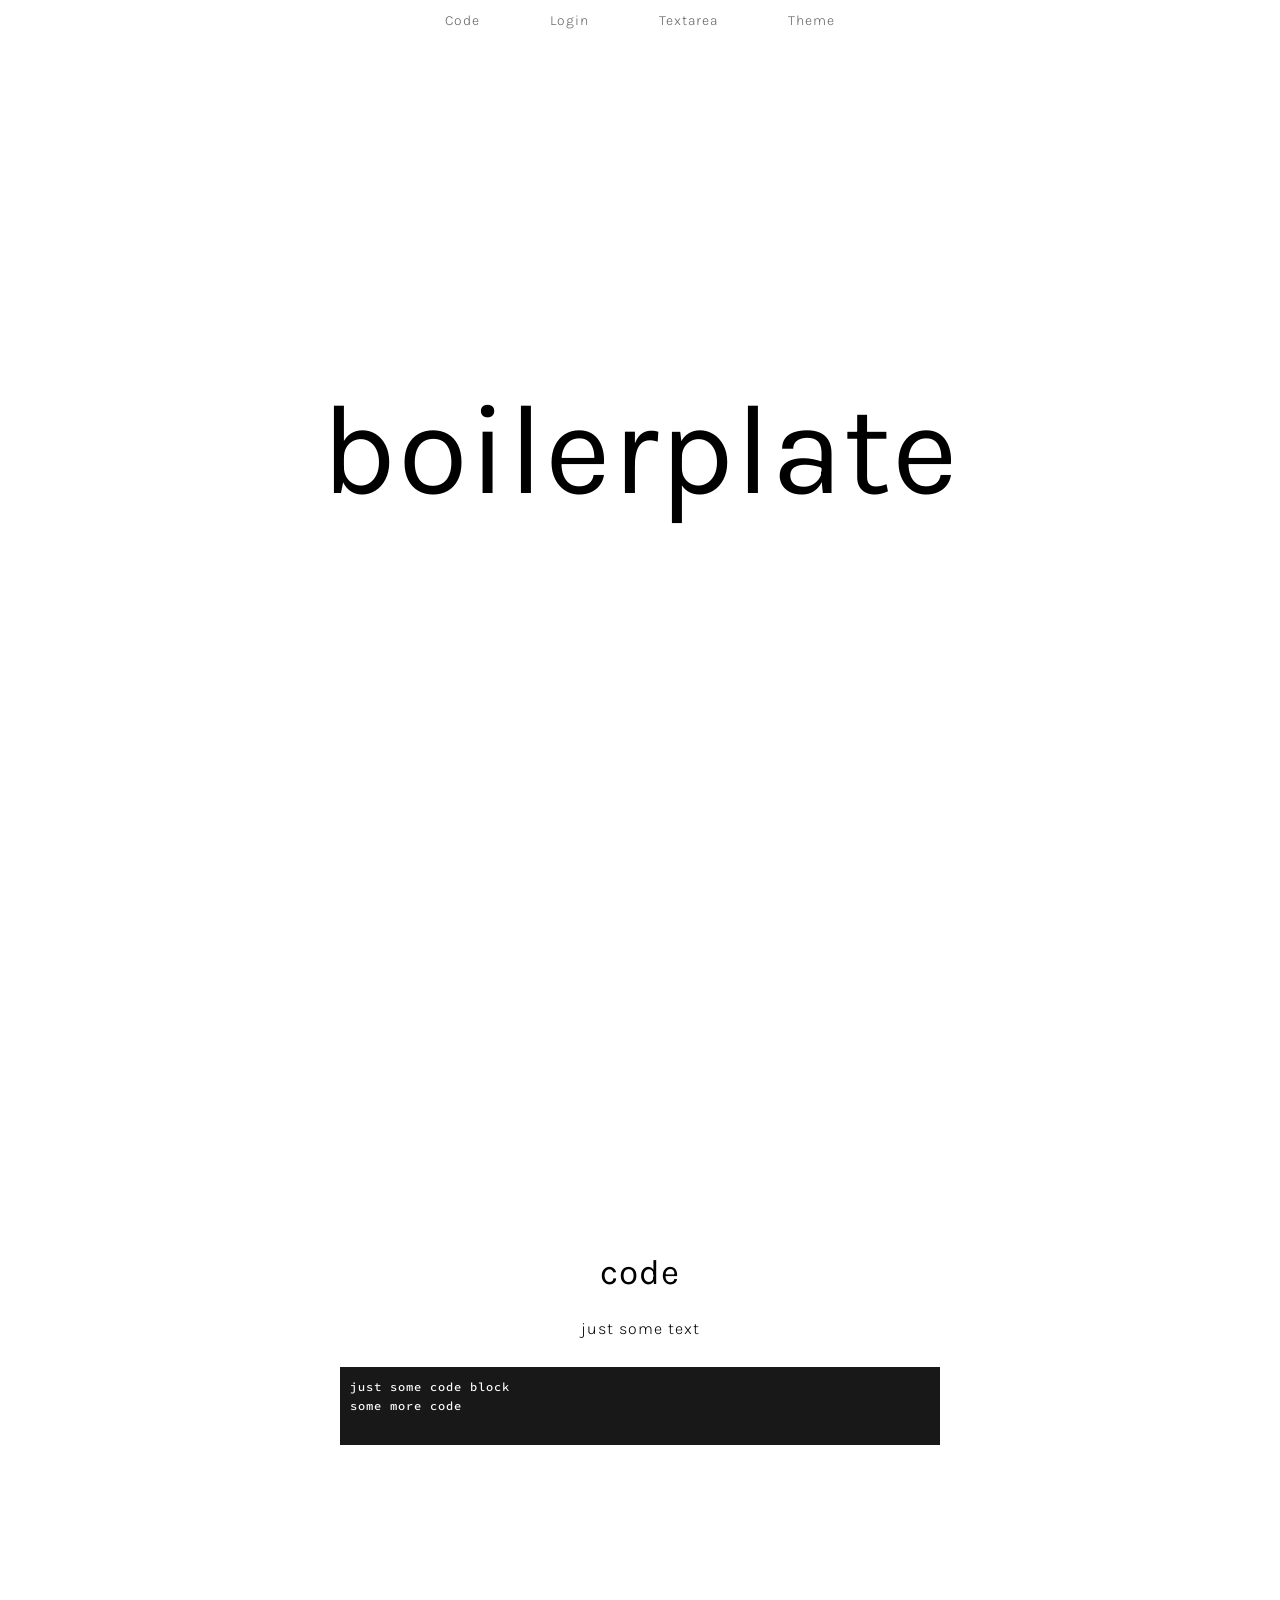
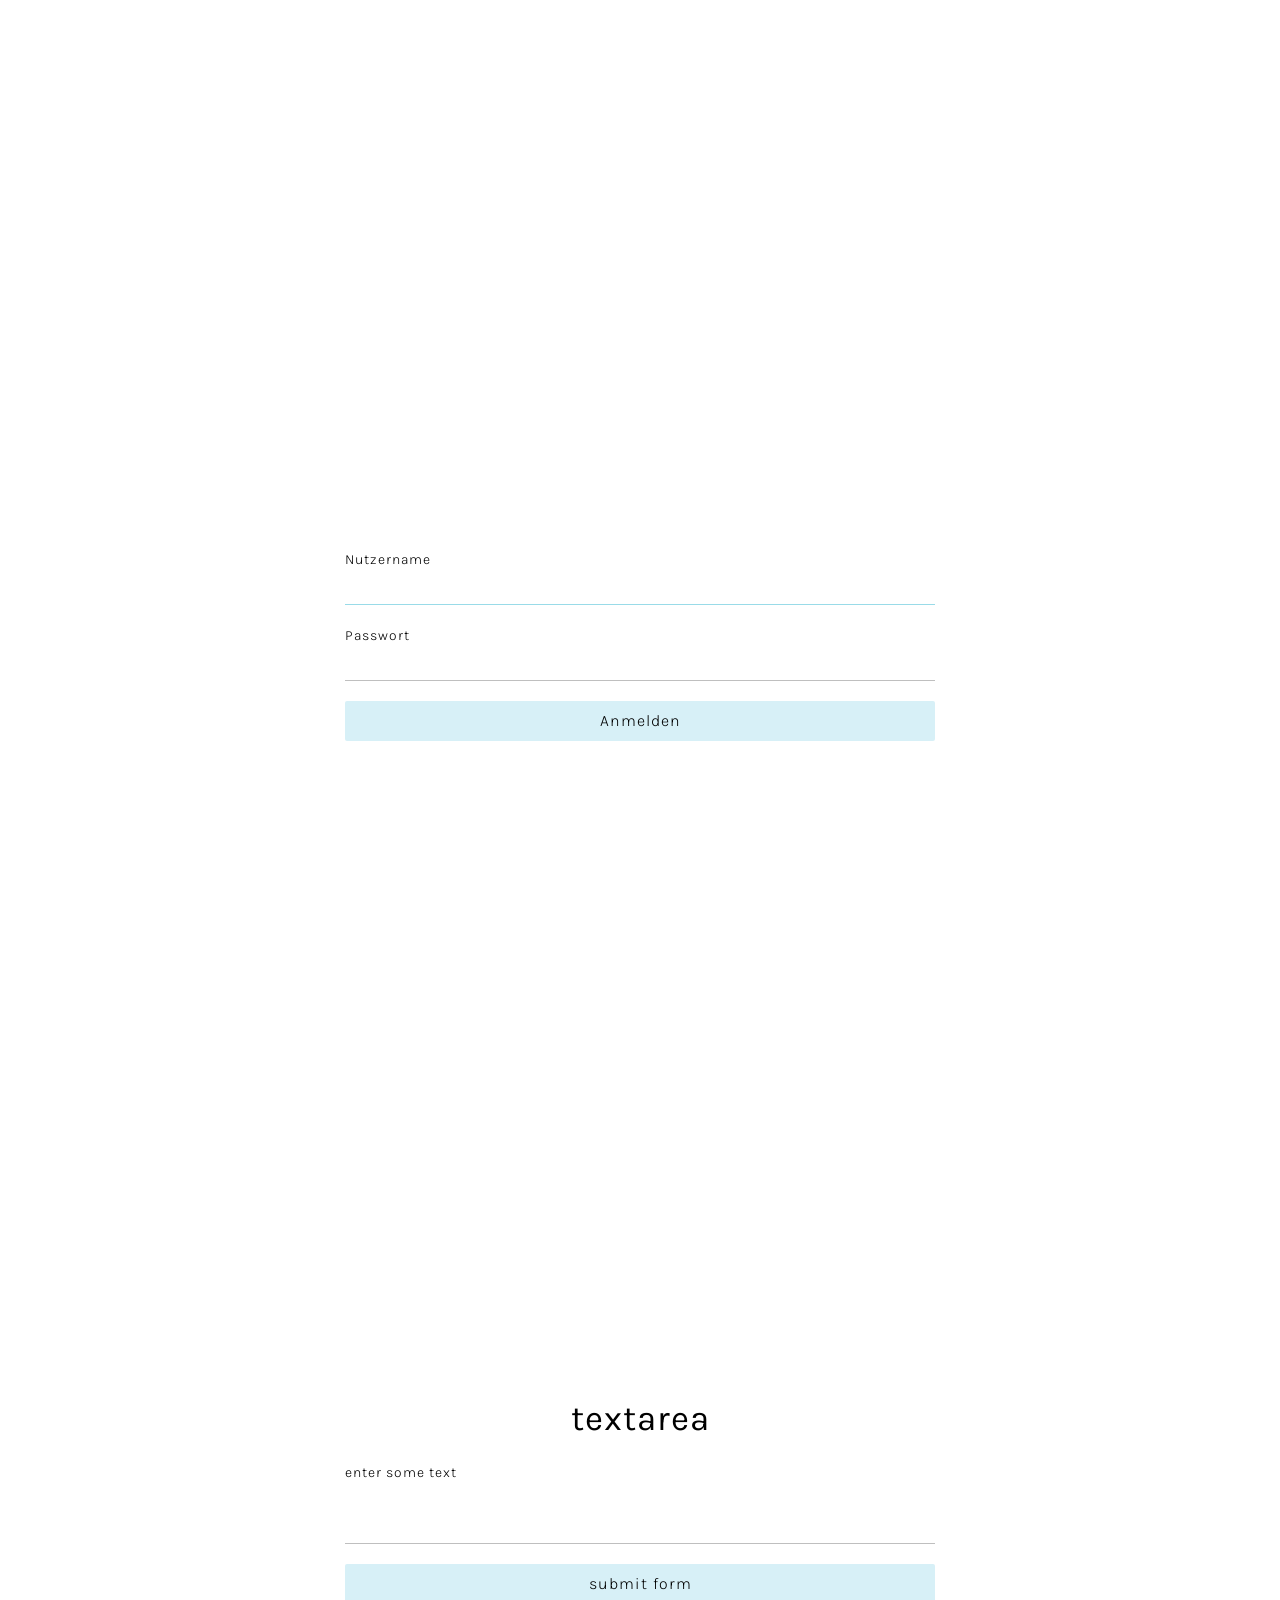
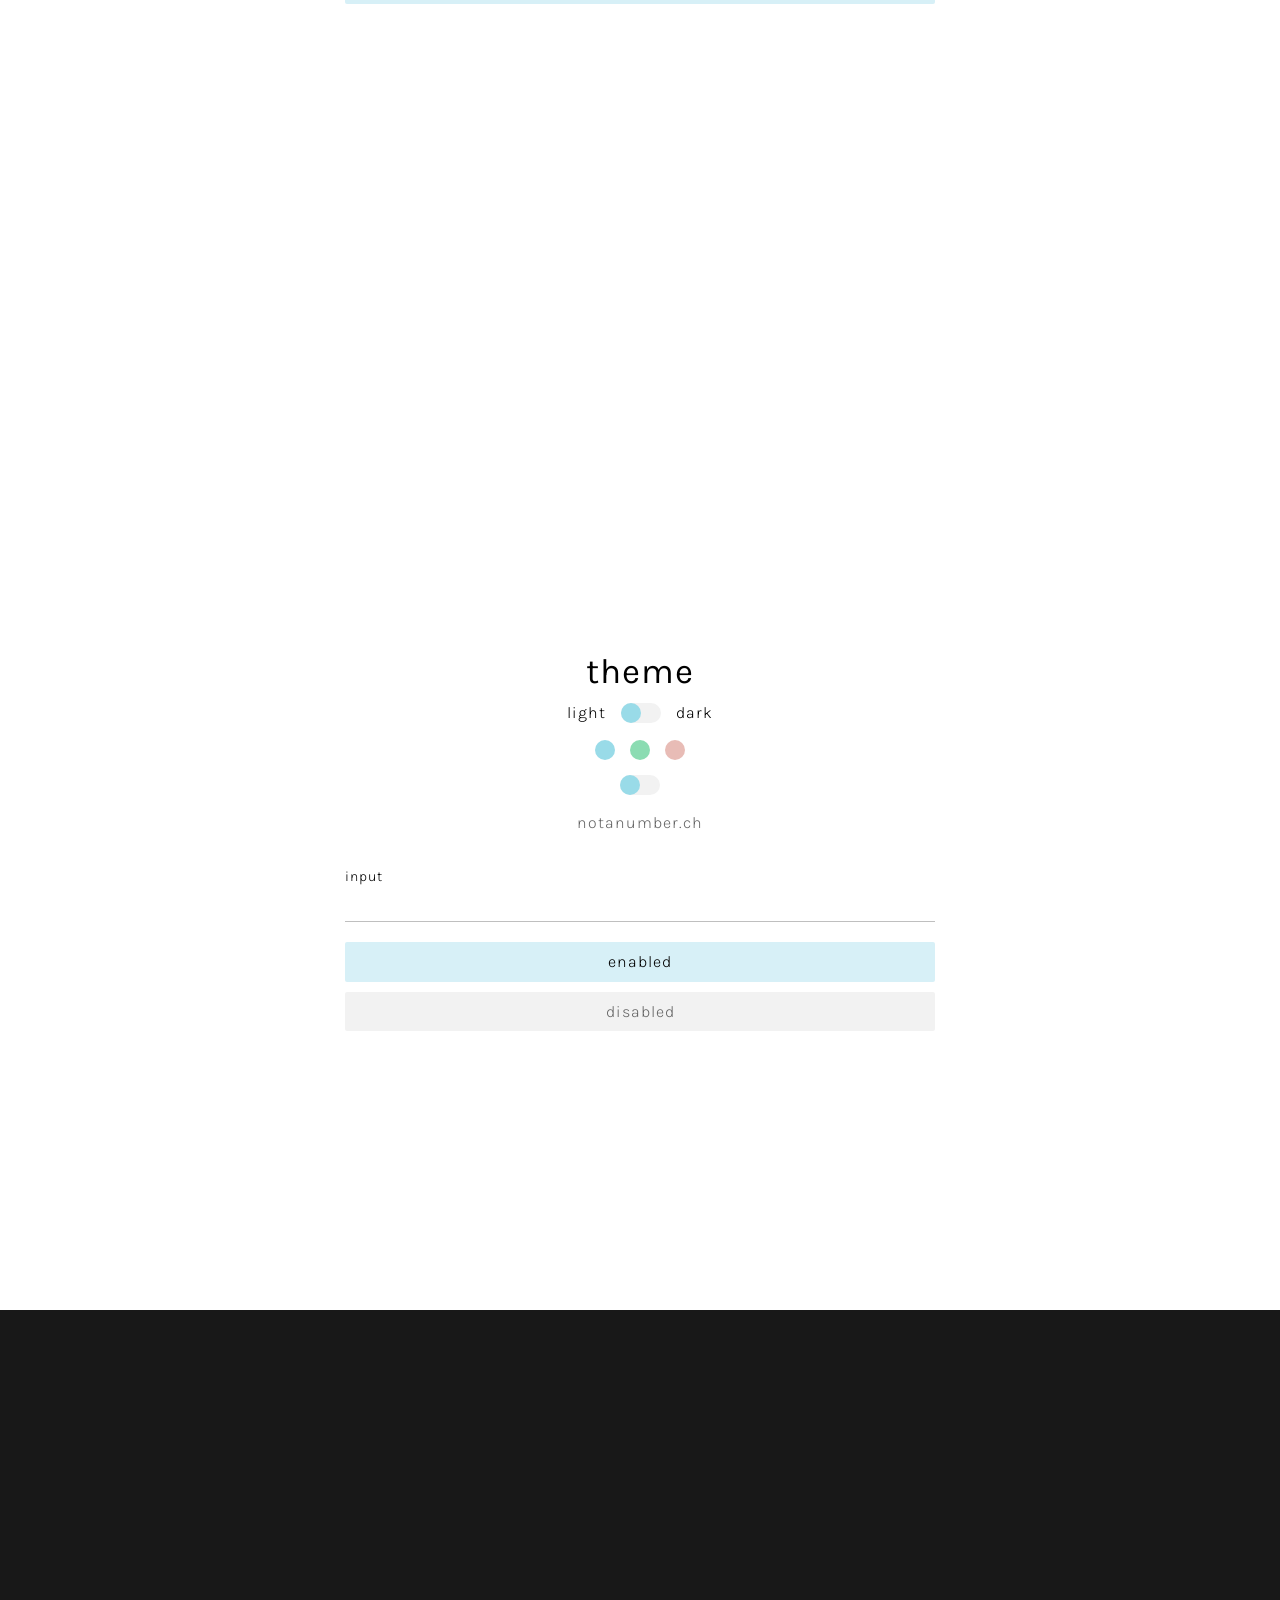
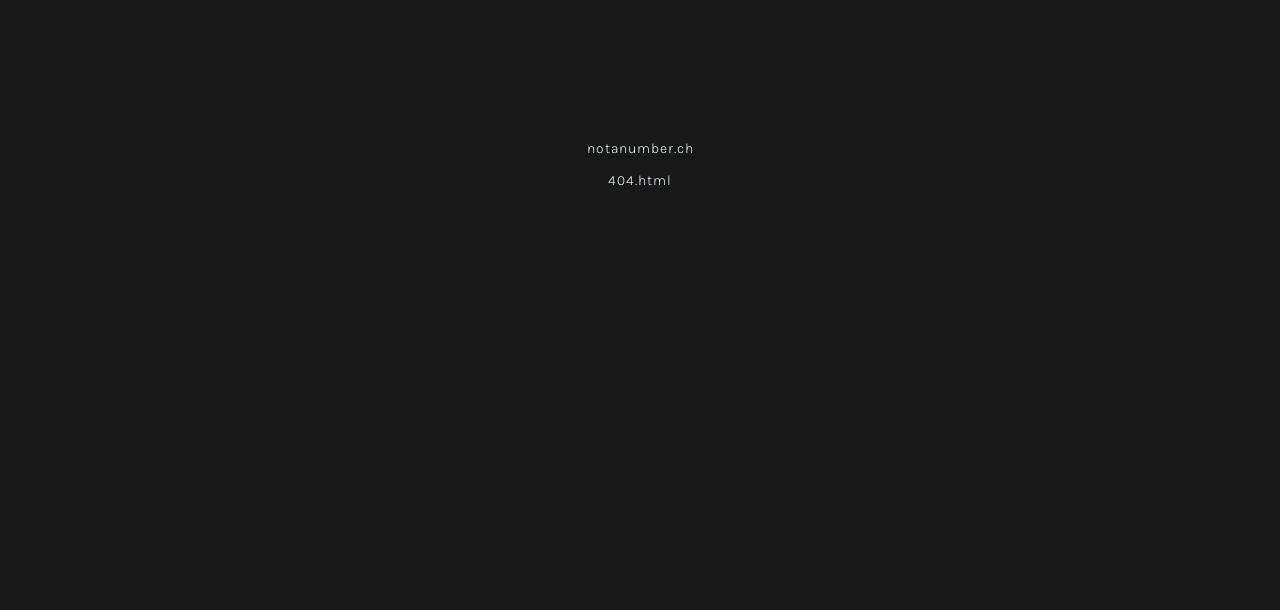
==== index.html @ 8cf8c096 "boilerplate initial commit including toggle" ====
<!DOCTYPE html>
<html lang="en">

<head>
    <meta charset="UTF-8">
    <meta http-equiv="X-UA-Compatible" content="IE=edge">
    <meta name="viewport" content="width=device-width, initial-scale=1.0">
    <title>boilerplate</title>

    <link rel="stylesheet" href="./main.css">

    <link rel="stylesheet" href="./articles.css">
    <link rel="stylesheet" href="./_header-footer/header-footer.css">
    <link rel="stylesheet" href="./_code/code.css">

    <script src="./_textarea/textarea.js" defer></script>

    <script src="./_textarea/submit.js" defer></script>
    <link rel="stylesheet" href="./_textarea/submit.css">

    <link rel="stylesheet" href="./_navigation/nav.css">
    <script src="./_navigation/nav.js" defer></script>

    <link rel="stylesheet" href="./_show-imgs/show-imgs.css">
    <script src="./_show-imgs/show-imgs.js" defer></script>

    <script src="./_intersection-observer/intersection-observer.js" defer></script>

    <link rel="stylesheet" href="./_toggle/toggle.css">
    
    <script src="./toggle-mode/toggle-mode.js" defer></script>

    <link rel="stylesheet" href="./color-picker/color-picker.css">
    <script src="./color-picker/color-picker.js" defer></script>

    <link rel="icon" type="image/png" href="./img/favicon.png">
</head>

<body>
    <div id="nav-container">
        <nav id="links">
            <a href="#code" class="link">Code</a>
            <a href="#login" class="link">Login</a>
            <a href="#textarea" class="link">Textarea</a>
            <a href="#theme" class="link">Theme</a>
        </nav>
        <div id="menu">
            <span class="menu-line"></span>
            <span class="menu-line"></span>
        </div>
    </div>
    <nav id="nav-screen">
        <a href="#code" class="link screen-link">Code</a>
        <a href="#login" class="link screen-link">Login</a>
        <a href="#textarea" class="link screen-link">Textarea</a>
        <a href="#theme" class="link screen-link">Theme</a>
    </nav>

    <header id="header" class="intersection">
        <div>
            <h1 id="function">boilerplate</h1>
        </div>
    </header>

    <main>

        <article id="code" class="intersection">
            <h2>code</h2>
            <p>just some text</p>
            <pre class="code-block"><code>just some code block
some more code
            </code></pre>
        </article>

        <article id="login" class="intersection">
            <form>
                <div>
                    <label for="username">Nutzername</label>
                    <input type="text" name="username" id="username" autofocus>
                </div>
                <div>
                    <label for="password">Passwort</label>
                    <input type="password" name="password" id="password">
                </div>
                <button id="loginBtn">Anmelden</button>
            </form>
        </article>

        <article id="textarea" class="intersection">

            <h2>textarea</h2>
            <form>
                <label for="message">enter some text</label>
                <textarea name="message" id="message"></textarea>
                <button id="send">submit form</button>
                <p id="feedback"></p>
            </form>

        </article>

        <article id="theme" class="intersection">

            <h2>theme</h2>

            <div class="grid">
                <p>light</p>
                <div>
                    <input type="checkbox" class="toggle-input" id="toggle-1">
                    <label for="toggle-1" class="toggle-label" id="toggle-label"></label>
                </div>
                <p>dark</p>
            </div>
            <div class="grid color-picker">
                <label for="blue" class="blue">
                    <input type="radio" name="color-picker" id="blue">
                </label>
                <label for="green" class="green">
                    <input type="radio" name="color-picker" id="green">
                </label>
                <label for="red" class="red">
                    <input type="radio" name="color-picker" id="red">
                </label>
            </div>
            <input type="checkbox" class="toggle-input" id="toggle-2">
            <label for="toggle-2" class="toggle-label"></label>

            <p><a href="http://notanumber.ch" target="_blank" rel="noopener noreferrer">notanumber.ch</a>
            </p>
            <form>
                <label for="blue-input">input</label>
                <input class="v1-1" type="text" name="blue-input">
                <button>enabled</button>
                <button class="disabled">disabled</button>
            </form>

        </article>

    </main>

    <footer id="footer" class="intersection">
        <a href="https://notanumber.ch" target="_blank">notanumber.ch</a>
        <a href="./404.html">404.html</a>
    </footer>

    <div id="large-img-container">
        <img id="large-img" src="./imgs/pexels-eberhard-grossgasteiger-572897.jpg">
    </div>

</body>

</html>
---- main.css ----
@import url(./base.css);

html {
    /* https://css-tricks.com/almanac/properties/s/scroll-snap-type/ */
	scroll-snap-type: y mandatory;
	scroll-behavior: smooth;
}

body {
    background-color: var(--background);
}

h1,
h2,
h3,
h4,
h5,
h6 {
    font-weight: normal;
    text-align: left;
}

h1 {
    font-size: 4rem;
}

h2 {
    font-size: 3.5rem;
}

h3 {
    font-size: 3.2rem;
}

h4 {
    font-size: 3rem;
}
h5 {
    font-size: 2.8rem;
}
h6 {
    font-size: 2.5rem;
}

p {
    margin: 1.5rem auto;
}

a {
    font-style: normal;
    text-decoration: none;

    transition: var(--transition-fast);

    color: var(--link-text);

    cursor: context-menu;
}

a:hover {
    color: var(--link-hover-text);
    background-color: var(--link-hover-bg);
}

form {
    margin: var(--default-margin);
}

input,
textarea {
    display: block;
    width: 100%;;

    padding: 0.3rem .5rem;
    margin: .1rem auto 2rem auto;

    background-color: var(--background);

    border: none;
    border-bottom: 0.1rem solid var(--input-border);

    box-shadow: none;
    -moz-box-shadow: none;
    -webkit-box-shadow: none;

    transition: var(--transition-fast);

    outline: none;
}
input:focus,
textarea:focus {
    border: none;
    border-bottom: 0.1rem solid var(--input-focus-border);
}
input {
    min-height: 3.2rem;
}
textarea {
    resize: none;
	overflow: hidden; /* prevents scroll bar flash */
}


label {
    display: block;
    font-size: var(--font-size-small);
}

/* outdated 
input:focus + label,
textarea:focus + label {
    color: var(--link-secondary);

    transition: var(--transition-fast);
}
*/

button {
    width: 100%;

    padding: .7rem 2rem;
    
    border: none;
    outline: none;
    border-radius: .2rem;

    margin: 0 auto 1rem auto;

    background-color: var(--button-bg);
    color: var(--button-text);
}

button:hover {
    color: var(--button-hover-text);
    background-color: var(--button-hover-bg);

    transition: var(--transition-fast);
}

button.disabled {
    color: var(--button-disabled-text);
    background-color: var(--button-disabled-bg);
}

img, video { /* TODO: check */
    display: block;
    max-width: 100%;
    max-height: 90vh;

    margin: var(--default-margin);
}

hr {
    border: 0;
    border-top: var(--border);
}
---- articles.css ----
article {
    height: 100vh;
    max-width: 600px;
    margin: 0 auto 0 auto;

    display: flex;
    flex-direction: column;
    align-items: center;
    justify-content: center;

    scroll-snap-align: center;
}

article > p,
article > h1,
article > h2,
article > h3,
article > h4,
article > h5,
article > h6,
article > form
{
    padding: 0 .5rem;
}

form,
form > div,
form > div > label,
form > div > input,
form > div > textarea,
form > button {
    width: 100%;
}

.grid {
    display: grid;
    grid-template-columns: auto auto auto;
    align-items: center;
    gap: var(--default-gap);
    margin-bottom: var(--default-gap);
}
.grid > p {
    margin: 0;
}
---- _header-footer/header-footer.css ----
body > header {
    height: 100vh;
    width: 100%;

    display: flex;
    justify-content: center;
    align-items: center;

    /* Foto von eberhard grossgasteiger: https://www.pexels.com/de-de/foto/bergbedeckter-schnee-unter-stern-572897/ */

    scroll-snap-align: center;
}
body > header > div {
    display: grid;
    justify-content: center;
    align-items: center;
    height: 100vh;
    width: 100vw;
    background-image: url('../imgs/pexels-eberhard-grossgasteiger-572897.jpg');
    background-position: center;
    background-repeat: no-repeat;
    background-size: cover;  
}

body > header > div > h1 {
    align-self: center;
    text-align: center;
    line-height: normal;

    font-size: 10vw;

    color: var(--theme-independent-dark-text);
    padding: 0 5rem;
    background-color: var(--background-transparent-light);
}

body > footer {
    height: 100vh;
    text-align: center;

    display: flex;
    flex-direction: column;
    align-items: center;
    justify-content: center;

    padding: 1rem;
    margin-top: 1rem;

    background-color: var(--footer);

    scroll-snap-align: center;
}

footer > a {
    font-size: var(--font-size-small);
    color: var(--link-contrast-text);

    margin-top: 1rem;
}
footer > a:hover {
    color: var(--link-contrast-hover-text);
    background-color: var(--link-contrast-hover-bg);
}
---- _code/code.css ----
@font-face {
    font-family: 'Source Code Pro';
    font-style: normal;
    font-weight: 100;
    src: url('../Source_Code_Pro/static/SourceCodePro-ExtraLight.ttf');
}
@font-face {
    font-family: 'Source Code Pro';
    font-style: normal;
    font-weight: 200;
    src: url('../Source_Code_Pro/static/SourceCodePro-Light.ttf');
}
@font-face {
    font-family: 'Source Code Pro';
    font-style: normal;
    font-weight: 300;
    src: url('../Source_Code_Pro/static/SourceCodePro-Medium.ttf');
}
@font-face {
    font-family: 'Source Code Pro';
    font-style: normal;
    font-weight: 400;
    src: url('../Source_Code_Pro/static/SourceCodePro-Regular.ttf');
}

pre,
code,
code > span {
    /* TODO: fix */
    --code-comment: var(--nephritis-300);
    --code-keyword: var(--belize-hole-300);
    --code-function: var(--sunflower-200);
    --code-type: var(--peter-river-300);
    --code-string: var(--alizarin-300);
    --code-number: var(--emerald-200);
    --code-punctuation: var(--tint-12);
    --code-tag: var(--peter-river-300); /* TODO: */
    --code-attr-name: var(--peter-river-300); /* TODO: */
    --code-attr-value: var(--peter-river-300); /* TODO: */
    --code-entity: var(--peter-river-300); /* TODO: */
    --code-regex: var(--peter-river-300); /* TODO: */
    --code-operator: var(--tint-12);
    --code-variable: var(--peter-river-200);
    --code-atrule: var(--peter-river-300); /* TODO: */
    --code-attr-value: var(--peter-river-300); /* TODO: */

    font-family: 'Source Code Pro', monospace;
    font-size: var(--font-size-smallest);
    font-weight: 300;
    color: var(--code-text);
    background-color: var(--code-bg);
}

.code-block {
    width: 100%;
    padding: 1rem;
    margin: 1rem 0;

    overflow: auto;
}

.code-keyword {
    color: var(--code-keyword);
}
.code-comment {
    color: var(--code-comment);
}
.code-function {
    color: var(--code-function);
}
.code-type {
    color: var(--code-type);
}
.code-string {
    color: var(--code-string);
}
.code-number {
    color: var(--code-number);
}
.code-variable {
    color: var(--code-variable);
}
---- _textarea/submit.css ----
#feedback {
    min-height: 5rem;
}
---- _navigation/nav.css ----
#nav-container {
    position: fixed;
    top: 0;

    width: 100%;

    display: grid;
    justify-content: center;
    align-items: center;

    background-color: var(--background);

    z-index: 5;
}

#links {
    height: 100%;
    width: 100%;

    display: flex;
    justify-content: center;
    align-items: center;
    gap: 3rem;
}

#links > a {
    height: 100%;
    
    display: flex;
    justify-content: center;
    align-items: center;
    text-align: center;

    font-size: 1.4rem;

    padding: 1rem 2rem;
    border-bottom: .1rem solid transparent; /* see hover state */
}
#links > a:hover {
    color: var(--link-hover-text);
}
#links > a.active {
    color: var(--link-hover-text);

    border-bottom: .1rem solid var(--link-hover-text);
}

#nav-screen {
    display: none;
}

#menu {
    display: none;
    align-self: end;
    grid-template-rows: 1fr 1fr;
    justify-content: space-between;

    padding: 1rem 0;
}

.menu-line {
    height: .2rem;
    width: 3.4rem;

    margin: .4rem;

    background-color: var(--text);

    border-radius: 5px;
}

#menu:hover > .menu-line {
    background-color: var(--link-hover-text);
    transition: var(--transition-slow);
}

@media only screen and (max-width: 500px) {
    #links {
        display: none;
    }
    #nav-container {
        /* background-color: transparent; */

        justify-content: end;
    }

    #menu {
        display: grid;
    }
    #menu.active :nth-child(1) {
        transform: rotate(45deg) translateX(.35rem) translateY(.35rem);
    }
    /* #menu.active :nth-child(2) {
        transform: translateX(-3rem);
        opacity: 0;
    } */
    #menu.active :nth-child(2) {
        transform: rotate(135deg) translateX(-.35rem) translateY(.35rem);
    }

    #nav-screen {
        position: fixed;

        height: 100vh;
        width: 100vw;

        display: flex;
        justify-content: center;
        align-items: center;
        flex-direction: column;

        opacity: 0;
        z-index: -1;
        
        transition: var(--transition-slow);

        background-color: var(--background);
    }
    #nav-screen.active {
        /* visibility: visible; */
        opacity: 1;
        z-index: 1;
    }
    #nav-screen a {
        height: 4rem;
        width: 100%;

        display: grid;
        justify-content: center;
        align-items: center;

        color: var(--link-text);
    }
    #nav-screen a:hover,
    #nav-screen a.active {
        color: var(--link-hover-text);
        background-color: var(--link-hover-bg);
    }
}
---- _show-imgs/show-imgs.css ----
.imgs-to-show:hover {
    filter: brightness(1.1);
}

#large-img-container {
    position: fixed;
    top: 0;
    left: 0;
    z-index: 5;
    height: 100vh;
    width: 100vw;
    
    display: none;
    align-items: center;
    justify-content: center;
    background-color: var(--background);
}
#large-img {
    display: block;
    max-height: 100vh;
    max-width: 100vw;
}
---- _toggle/toggle.css ----
.toggle-input {
    display: none;
}
label.toggle-label {
    display: block;
    height: var(--toggle-height);
    width: var(--toggle-width);
    border-radius: var(--toggle-border-radius);
    background-color: var(--toggle-bg);

    padding: 0;
}
label.toggle-label::before {
    content: '';
    display: block;
    height: var(--toggle-height);
    width: var(--toggle-height);
    border-radius: var(--toggle-border-radius);

    background-color: var(--toggle-switch-bg);

    transition: var(--transition-slow);
}
input.toggle-input:checked + label.toggle-label {
    background-color: var(--toggle-checked-bg);
}

input.toggle-input:checked + label.toggle-label::before {
    position: relative;
    left: var(--toggle-height);
}
---- color-picker/color-picker.css ----
.color-picker > label {
    height: var(--toggle-height);
    width: var(--toggle-height);
    border-radius: var(--toggle-border-radius);
}
.color-picker > label > input {
    display: none;
}
.color-picker > label.blue {
    background-color: var(--blue-darker);
}
.color-picker > label.green {
    background-color: var(--green-darker);
}
.color-picker > label.red {
    background-color: var(--red-darker);
}
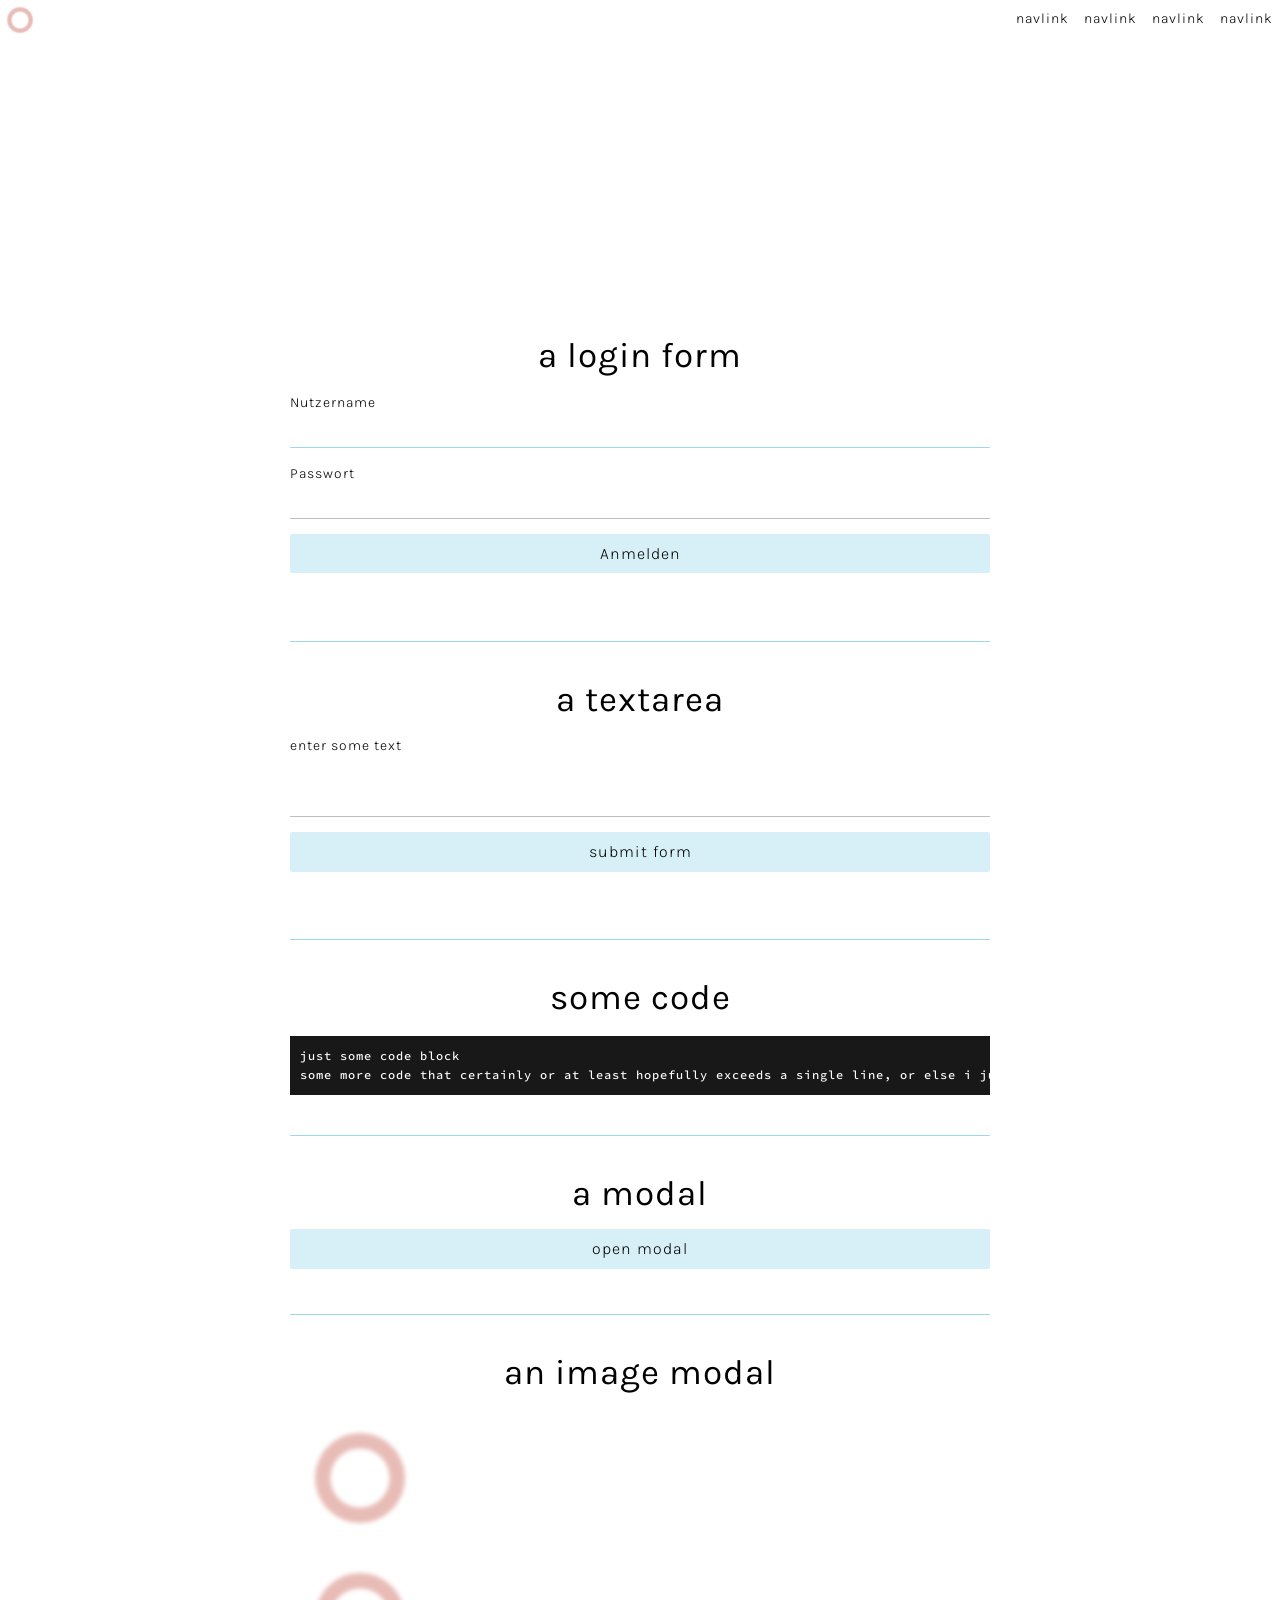
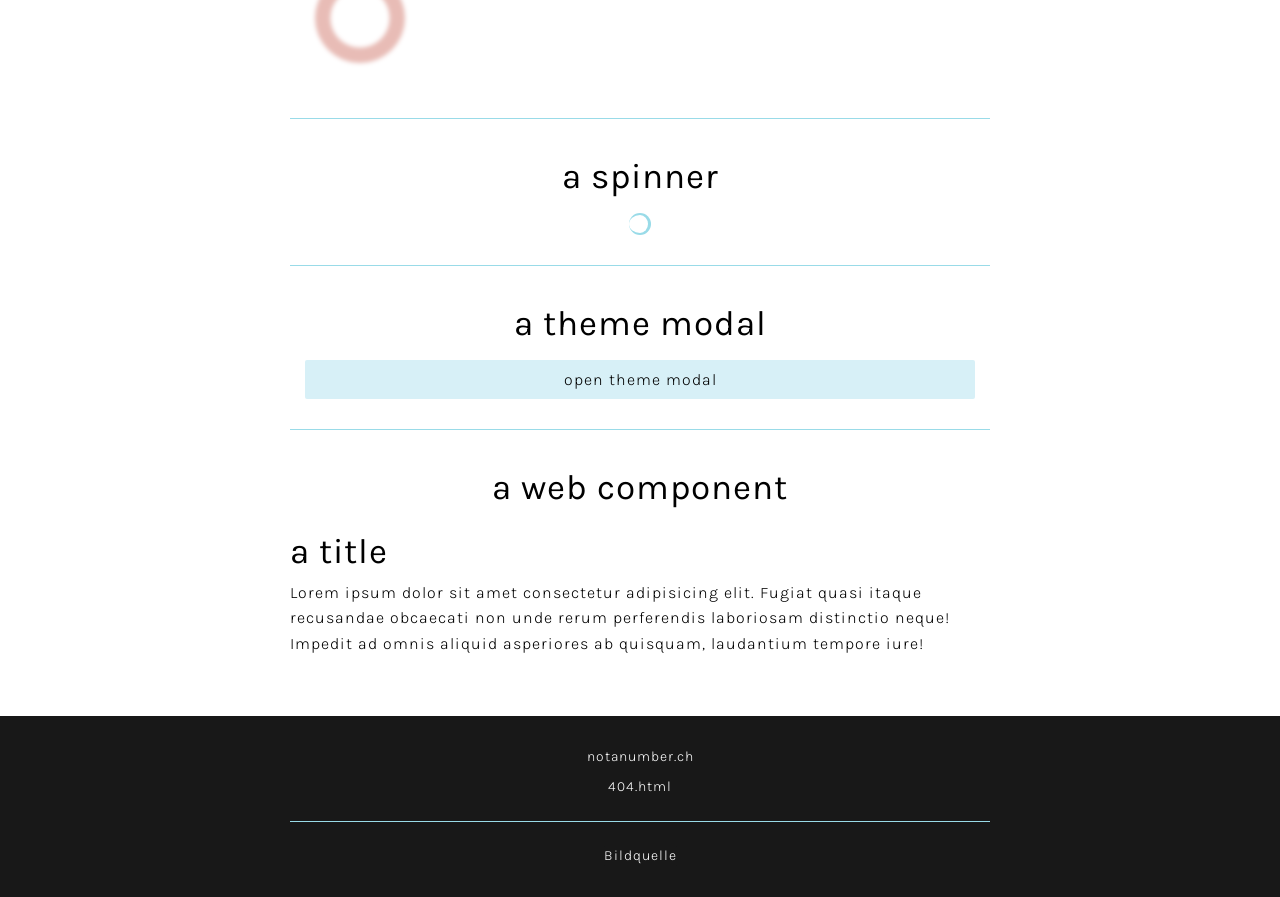
==== commit 8fda056a: "quite nice and new version" ====
--- a/index.html
+++ b/index.html
@@ -7,143 +7,285 @@
     <meta name="viewport" content="width=device-width, initial-scale=1.0">
     <title>boilerplate</title>
 
+    <link rel="icon" type="image/png" href="./imgs/favicon.ico">
     <link rel="stylesheet" href="./main.css">
-
-    <link rel="stylesheet" href="./articles.css">
-    <link rel="stylesheet" href="./_header-footer/header-footer.css">
-    <link rel="stylesheet" href="./_code/code.css">
-
-    <script src="./_textarea/textarea.js" defer></script>
-
-    <script src="./_textarea/submit.js" defer></script>
-    <link rel="stylesheet" href="./_textarea/submit.css">
-
-    <link rel="stylesheet" href="./_navigation/nav.css">
-    <script src="./_navigation/nav.js" defer></script>
-
-    <link rel="stylesheet" href="./_show-imgs/show-imgs.css">
-    <script src="./_show-imgs/show-imgs.js" defer></script>
-
-    <script src="./_intersection-observer/intersection-observer.js" defer></script>
-
-    <link rel="stylesheet" href="./_toggle/toggle.css">
-    
-    <script src="./toggle-mode/toggle-mode.js" defer></script>
-
-    <link rel="stylesheet" href="./color-picker/color-picker.css">
-    <script src="./color-picker/color-picker.js" defer></script>
-
-    <link rel="icon" type="image/png" href="./img/favicon.png">
+    <link rel="stylesheet" href="./index.css">
+    <script src="./index.js" defer></script>
+    <link rel="stylesheet" href="./_header.css">
+    <link rel="stylesheet" href="./_footer.css">
+
+    <link rel="stylesheet" href="./_navigation.css">
+    <script src="./_navigation.js" defer></script>
+
+    <script src="_intersecting.js" defer></script>
+
+    <script src="./_textarea.js" defer></script>
+    <script src="./_modal.js" defer></script>
+    <link rel="stylesheet" href="./_image-modal.css">
+    <script src="./_image-modal.js" defer></script>
+
+    <link rel="stylesheet" href="./_theme.css">
+    <link rel="stylesheet" href="./_theme-color-picker.css">
+    <script src="./_theme-modal-open.js" defer></script>
+    <script src="./_theme-themes.js" defer></script>
+    <script src="./_theme-colors.js" defer></script>
+    <script src="./_theme-toggle.js" defer></script>
+    <script src="./_theme-color-picker.js" defer></script>
+
+    <script src="./c-element.js" defer></script>
 </head>
 
 <body>
-    <div id="nav-container">
-        <nav id="links">
-            <a href="#code" class="link">Code</a>
-            <a href="#login" class="link">Login</a>
-            <a href="#textarea" class="link">Textarea</a>
-            <a href="#theme" class="link">Theme</a>
+
+    <nav id="nav-modal">
+        <a href="#article" class="link modal-link">modallink</a>
+        <a href="#blockquote" class="link modal-link">modallink</a>
+        <a href="#link" class="link modal-link">modallink</a>
+        <a href="#input" class="link modal-link">modallink</a>
+    </nav>
+
+    <div id="nav-header">
+
+        <a id="logo" href="./index.html"><img src="./imgs/logo.png" alt="the logo, a bright red, blurred circle"></a>
+
+        <nav id="nav-links">
+            <a href="#article" class="link">navlink</a>
+            <a href="#blockquote" class="link">navlink</a>
+            <a href="#link" class="link">navlink</a>
+            <a href="#input" class="link">navlink</a>
         </nav>
-        <div id="menu">
+
+        <div id="nav-menu">
             <span class="menu-line"></span>
             <span class="menu-line"></span>
         </div>
+
     </div>
-    <nav id="nav-screen">
-        <a href="#code" class="link screen-link">Code</a>
-        <a href="#login" class="link screen-link">Login</a>
-        <a href="#textarea" class="link screen-link">Textarea</a>
-        <a href="#theme" class="link screen-link">Theme</a>
-    </nav>
-
-    <header id="header" class="intersection">
+
+
+    <header id="header">
+
         <div>
             <h1 id="function">boilerplate</h1>
+            <p>this is just some boilerplate code – nicely structured and reusable</p>
         </div>
+
     </header>
 
+
     <main>
 
-        <article id="code" class="intersection">
-            <h2>code</h2>
-            <p>just some text</p>
-            <pre class="code-block"><code>just some code block
-some more code
-            </code></pre>
-        </article>
-
-        <article id="login" class="intersection">
+        <article id="form">
+
+            <h2>a login form</h2>
             <form>
                 <div>
                     <label for="username">Nutzername</label>
-                    <input type="text" name="username" id="username" autofocus>
+                    <input type="text" name="username" id="username" autocomplete="on" autofocus>
                 </div>
                 <div>
                     <label for="password">Passwort</label>
-                    <input type="password" name="password" id="password">
-                </div>
-                <button id="loginBtn">Anmelden</button>
+                    <input type="password" name="password" id="password" autocomplete="on">
+                </div>
+                <button id="login-button">Anmelden</button>
             </form>
-        </article>
-
-        <article id="textarea" class="intersection">
-
-            <h2>textarea</h2>
+            <p id="login-feedback" class="form-feedback feedback"></p>
+
+        </article>
+
+        <article id="textarea">
+
+            <h2>a textarea</h2>
             <form>
                 <label for="message">enter some text</label>
-                <textarea name="message" id="message"></textarea>
+                <textarea id="message" class="textarea" name="message" ></textarea>
                 <button id="send">submit form</button>
-                <p id="feedback"></p>
             </form>
-
-        </article>
-
-        <article id="theme" class="intersection">
-
-            <h2>theme</h2>
-
-            <div class="grid">
-                <p>light</p>
-                <div>
-                    <input type="checkbox" class="toggle-input" id="toggle-1">
-                    <label for="toggle-1" class="toggle-label" id="toggle-label"></label>
-                </div>
-                <p>dark</p>
-            </div>
-            <div class="grid color-picker">
-                <label for="blue" class="blue">
-                    <input type="radio" name="color-picker" id="blue">
-                </label>
-                <label for="green" class="green">
-                    <input type="radio" name="color-picker" id="green">
-                </label>
-                <label for="red" class="red">
-                    <input type="radio" name="color-picker" id="red">
-                </label>
-            </div>
-            <input type="checkbox" class="toggle-input" id="toggle-2">
-            <label for="toggle-2" class="toggle-label"></label>
-
-            <p><a href="http://notanumber.ch" target="_blank" rel="noopener noreferrer">notanumber.ch</a>
-            </p>
+            <p id="message-feedback" class="textarea-feedback feedback"></p>
+
+            <!-- .textarea + .textarea-feedback for js -->
+            <!-- .feedback for css -->
+
+        </article>
+
+        <article id="code">
+
+            <h2>some code</h2>
+            <pre class="code-block"><code>just some code block
+some more code that certainly or at least hopefully exceeds a single line, or else i just a some more text so it will for sure exceed a single line</code></pre>
+
+        </article>
+
+        <article id="modal">
+
+            <h2>a modal</h2>
+            <button id="open-modal-1">open modal</button>
+
+            <div id="modal-1" class="modal">
+
+                <div id="modal-1-inner" class="modal-inner">
+
+                    <div class="modal-header">
+
+                        <button class="modal-close link"><svg class="icon" xmlns="http://www.w3.org/2000/svg" height="24" viewBox="0 -960 960 960" width="24"><path d="M256-213.847 213.847-256l224-224-224-224L256-746.153l224 224 224-224L746.153-704l-224 224 224 224L704-213.847l-224-224-224 224Z"/></svg></button>
+
+                    </div>
+
+                    <div class="modal-body">
+
+                        <h2>a modal</h2>
+                        <p>Lorem ipsum dolor, sit amet consectetur adipisicing elit. Architecto commodi odit voluptatum repudiandae sint iste laborum magni. Magnam quam sed ipsum, placeat quas ut alias quasi mollitia assumenda. Tenetur, eaque.</p>
+
+                    </div>
+
+                </div>
+
+            </div>
+
+        </article>
+
+        <article>
+
+            <h2>an image modal</h2>
+
+            <img src="./imgs/logo.png" alt="the logo, a red blurred circle">
+
+            <div id="image-modal-wrapper">
+
+                <img id="image-modal-image" src="./imgs/logo.png">
+                
+            </div>
+        
+
+        </article>
+
+        <article id="spinner">
+
+            <h2>a spinner</h2>
+            <div class="spinner">
+                <div></div>
+            </div>
+
+        </article>
+
+        <article id="theme">
+
+            <h2>a theme modal</h2>
+
+            <button id="theme-modal-open">open theme modal</button>
+
+            <div id="theme-modal" class="modal">
+
+                <div id="theme-modal-inner" class="modal-inner">
+    
+                    <div id="theme-modal-header" class="modal-header">
+                        
+                        <button id="close-modal" class="modal-close link"><svg class="icon" xmlns="http://www.w3.org/2000/svg" height="24" viewBox="0 -960 960 960" width="24"><path d="M256-213.847 213.847-256l224-224-224-224L256-746.153l224 224 224-224L746.153-704l-224 224 224 224L704-213.847l-224-224-224 224Z" /></svg></button>
+                        
+                    </div>
+    
+                    <div id="theme">
+    
+                        <h2>Farbschema</h2>
+                        
+                        <div class="theme-picker">
+    
+                            <div id="light">
+                                <p>hell</p>
+                            </div>
+                            
+                            <div>
+                                <input type="checkbox" class="toggle-input" id="theme-toggle">
+                                <label for="theme-toggle" class="toggle-label" id="theme-toggle-label"></label>
+                            </div>
+                            
+                            <div id="dark">
+                                <p>dunkel</p>
+                            </div>
+                            
+                        </div>
+                        
+                        <div class="color-picker">
+                            
+                            <label for="blue" class="blue">
+                                <input type="radio" name="color-picker" id="blue">
+                            </label>
+                            
+                            <label for="green" class="green">
+                                <input type="radio" name="color-picker" id="green">
+                            </label>
+                            
+                            <label for="red" class="red">
+                                <input type="radio" name="color-picker" id="red">
+                            </label>
+                            
+                        </div>
+    
+                        <div id="theme-save-meta">
+
+                            <p>Farbschema speichern</p>
+
+                            <input type="checkbox" class="toggle-input" id="theme-save-toggle">
+                            <label for="theme-save-toggle" class="toggle-label" id="theme-save-toggle-label"></label>
+
+                        </div>
+                        
+                    </div>
+    
+                </div>
+    
+            </div>
+    
+        </article>
+
+        <!-- <article id="buttons">
+
             <form>
                 <label for="blue-input">input</label>
-                <input class="v1-1" type="text" name="blue-input">
+                <input class="v1-1" type="text" id="blue-input" name="blue-input">
                 <button>enabled</button>
                 <button class="disabled">disabled</button>
             </form>
 
+        </article> -->
+
+        <article id="webcomponent">
+
+            <h2>a web component</h2>
+            <c-element title="a title" text="Lorem ipsum dolor sit amet consectetur adipisicing elit. Fugiat quasi itaque recusandae obcaecati non unde rerum perferendis laboriosam distinctio neque! Impedit ad omnis aliquid asperiores ab quisquam, laudantium tempore iure!"></c-element>
+
         </article>
 
     </main>
 
-    <footer id="footer" class="intersection">
+    <footer>
+
         <a href="https://notanumber.ch" target="_blank">notanumber.ch</a>
         <a href="./404.html">404.html</a>
+        <hr>
+        <button id="open-modal-2" class="link">Bildquelle</button>
+
     </footer>
 
-    <div id="large-img-container">
-        <img id="large-img" src="./imgs/pexels-eberhard-grossgasteiger-572897.jpg">
+    <div id="modal-2" class="modal">
+
+        <div id="modal-2-inner" class="modal-inner">
+
+            <div class="modal-header">
+
+                <button id="close-modal-2" class="modal-close link"><svg class="icon" xmlns="http://www.w3.org/2000/svg" height="24" viewBox="0 -960 960 960" width="24"><path d="M256-213.847 213.847-256l224-224-224-224L256-746.153l224 224 224-224L746.153-704l-224 224 224 224L704-213.847l-224-224-224 224Z"/></svg></button>
+
+            </div>
+
+            <div class="modal-body">
+
+                <h2>Bildquelle</h2>
+                <p><a href="https://www.freepik.com/free-photo/dark-abstract-wallpaper-background-smoke-texture_17580894.htm" target="_blank">Image by rawpixel.com on Freepik</a></p>
+
+            </div>
+
+        </div>
+
     </div>
 
 </body>
--- a/main.css
+++ b/main.css
@@ -1,8 +1,242 @@
-@import url(./base.css);
+:root {
+    font-size: 10px;
+
+    /* dark text */
+    --white: white;
+    /* light text */
+    --black: black;
+    /* dark link hover bg */
+    --grey-darker: #0b0b0b;
+    /* https://blog.karenying.com/posts/50-shades-of-dark-mode-gray */
+    /* https://www.colorhexa.com/181818 */
+    /* dark background */
+    --dark: #181818;
+    /* light link text */
+    /* disabled button text */
+    --grey: #656565;
+    /* light input */
+    --grey-lighter: #bfbfbf;
+    /* disabled button bg */
+    --grey-lightest: #f2f2f2;
+
+
+    /* light link hover background */
+    /* light button hover background */
+    /* -4-i */
+    --blue-lightest: #ecf8fb;
+    --green-lightest: #eefaf3;
+    --red-lightest: #faf1f0;
+
+    /* light button */
+    --blue-light: #d7f0f7;
+    --green-light: #daf4e5;
+    --red-light: #f4dfdd;
+
+    /* baseline colors */
+    /* https://www.colorhexa.com/9fe2bf */
+    /* https://www.colorhexa.com/eecec9 */
+    /* https://www.colorhexa.com/fbedc3 */
+    --blue-default: #aedded;
+    --green-default: #9fe2bf;
+    --red-default: #eecec9;
+
+    --yellow-default: #fbedc3;
+
+    /* light input focus */
+    /* dark link */
+    --blue-darker: #99dbe8;
+    --green-darker: #8bdcb2;
+    --red-darker: #e8bcb6;
+
+    /* light link hover text */
+    /* light button hover text */
+    /* v1,2,3-3 */
+    --blue-darkest: #2593a8;
+    --green-darkest: #309e65;
+    --red-darkest: #c45242;
+
+    --success: #4caf50;
+    --error: #f44336;
+    --error-light: #f55449;
+    --error-lightest: #faaba6;
+    --neutral: #2196f3;
+
+    --theme: var(--white);
+    --theme-contrast: var(--dark);
+    --background: var(--white);
+    --footer: var(--dark);
+
+    --theme-independent-dark-text: var(--black);
+    --theme-independent-light-text: var(--white);
+
+    --background-transparent-dark: rgba(9, 9, 9, .8);
+    --background-transparent-light: rgba(255, 255, 255, .9);
+    --background-transparent-theme: var(--background-transparent-light);
+
+    --text: var(--black);
+    --disabled-text: var(--grey);
+    --selection-text: var(--black);
+    --selection-bg: var(--blue-lightest);
+
+    --link-text: var(--blue-darkest);
+    --link-bg: var(--white);
+    --link-hover-text: var(--blue-darkest);
+    --link-hover-bg: var(--blue-lightest);
+
+    --link-contrast-text: var(--blue-lightest);
+    --link-contrast-bg: var(--dark);
+    --link-contrast-hover-text: var(--blue-light);
+    --link-contrast-hover-bg: var(--grey-darker);
+
+    --link-nav: var(--text);
+    --link-footer: var(--white);
+    
+    --button-text: var(--black);
+    --button-bg: var(--blue-light);
+    --button-hover-text: var(--blue-darkest);
+    --button-hover-bg: var(--blue-lightest);
+
+    --button-disabled-text: var(--grey);
+    --button-disabled-bg: var(--grey-lightest);
+
+    --input-text: var(--text);
+    --input-border: var(--grey-lighter);
+    --input-focus-border: var(--blue-darker);
+    --input-border-warning: var(--error-light);
+    
+    --toggle-height: 2rem;
+    --toggle-width: calc(var(--toggle-height) * 2);
+    --toggle-border-radius: calc(var(--toggle-height) / 2);
+    --toggle-bg: var(--grey-lightest);
+    --toggle-checked-bg: var(--blue-light);
+    --toggle-switch-color: var(--blue-darker);
+    --toggle-switch-bg: var(--blue-darker);
+
+    --spinner-color: var(--blue-darker);
+
+    --scroll-thumb: var(--blue-light);
+    --scroll-track: var(--dark);
+
+    --code-family: 'Source Code Pro';
+    --code-text: var(--white);
+    --code-bg: var(--dark);
+
+    --font-size-normal: 1.6rem;
+    --font-size-small: 1.4rem;
+    --font-size-smallest: 1.2rem;
+
+    --line-height: 1.6;
+
+    --border-lighter: .1rem solid var(--blue-light);
+    --border: .1rem solid var(--blue-darker);
+    --border-bolder: .3rem solid var(--blue-darker);
+
+    --transition-fast: all .1s ease;
+    --transition-slow: all .5s ease;
+
+    --default-margin: 1.5rem auto;
+    --default-gap: 1.5rem;
+    --svg: calc(1.7 * var(--default-gap));
+
+    /* firefox scrollbar */
+    scrollbar-width: 1.3rem;
+    scrollbar-color: var(--scroll-thumb) var(--scroll-track);
+}
+
+@font-face {
+    font-family: 'Karla';
+    font-style: normal;
+    font-weight: 100;
+    src: url('../Karla/static/Karla-ExtraLight.ttf');
+}
+@font-face {
+    font-family: 'Karla';
+    font-style: normal;
+    font-weight: 200;
+    src: url('../Karla/static/Karla-Light.ttf');
+}
+@font-face {
+    font-family: 'Karla';
+    font-style: normal;
+    font-weight: 300;
+    src: url('../Karla/static/Karla-Medium.ttf');
+}
+@font-face {
+    font-family: 'Karla';
+    font-style: normal;
+    font-weight: 400;
+    src: url('../Karla/static/Karla-Regular.ttf');
+}
+
+/* chrome scrollbar */
+::-webkit-scrollbar {
+    width: 1.3rem;
+}
+::-webkit-scrollbar-thumb {
+    background-color: var(--scroll-thumb);
+}
+::-webkit-scrollbar-track {
+    background: var(--scroll-track);
+}
+
+::-moz-selection {
+    color: var(--selection-text);
+    background-color: var(--selection-bg);
+}
+::selection {
+    color: var(--selection-text);
+    background-color: var(--selection-bg);
+}
+
+html,
+* {
+    box-sizing: border-box;
+
+    margin: 0;
+    padding: 0;
+    margin-block-start: 0;
+    margin-block-end: 0;
+
+    font-family: 'Karla', 'Calibri Light', 'Calibri', sans-serif;
+    font-weight: 200;
+    font-size: var(--font-size-normal);
+    line-height: var(--line-height);
+    letter-spacing: .1rem;
+
+    color: var(--text);
+}
+
+/* Source code */
+
+@font-face {
+    font-family: 'Source Code Pro';
+    font-style: normal;
+    font-weight: 100;
+    src: url('../Source_Code_Pro/static/SourceCodePro-ExtraLight.ttf');
+}
+@font-face {
+    font-family: 'Source Code Pro';
+    font-style: normal;
+    font-weight: 200;
+    src: url('../Source_Code_Pro/static/SourceCodePro-Light.ttf');
+}
+@font-face {
+    font-family: 'Source Code Pro';
+    font-style: normal;
+    font-weight: 300;
+    src: url('../Source_Code_Pro/static/SourceCodePro-Medium.ttf');
+}
+@font-face {
+    font-family: 'Source Code Pro';
+    font-style: normal;
+    font-weight: 400;
+    src: url('../Source_Code_Pro/static/SourceCodePro-Regular.ttf');
+}
+
+/* main */
 
 html {
     /* https://css-tricks.com/almanac/properties/s/scroll-snap-type/ */
-	scroll-snap-type: y mandatory;
 	scroll-behavior: smooth;
 }
 
@@ -43,7 +277,7 @@
 }
 
 p {
-    margin: 1.5rem auto;
+    width: 100%;
 }
 
 a {
@@ -62,8 +296,23 @@
     background-color: var(--link-hover-bg);
 }
 
+fieldset {
+    padding: var(--default-gap);
+    border: var(--border);
+}
+
+fieldset.danger {
+    border: .1rem solid var(--error);
+}
+
+legend {
+    padding: var(--default-gap);
+
+    font-size: var(--font-size-small);
+}
+
 form {
-    margin: var(--default-margin);
+    width: 100%;
 }
 
 input,
@@ -72,7 +321,7 @@
     width: 100%;;
 
     padding: 0.3rem .5rem;
-    margin: .1rem auto 2rem auto;
+    margin: .1rem auto var(--default-gap) auto;
 
     background-color: var(--background);
 
@@ -95,6 +344,10 @@
 input {
     min-height: 3.2rem;
 }
+input.warning {
+    border-bottom: 0.1rem solid var(--input-border-warning);
+}
+
 textarea {
     resize: none;
 	overflow: hidden; /* prevents scroll bar flash */
@@ -124,7 +377,7 @@
     outline: none;
     border-radius: .2rem;
 
-    margin: 0 auto 1rem auto;
+    margin: 0 auto var(--default-gap) auto;
 
     background-color: var(--button-bg);
     color: var(--button-text);
@@ -140,17 +393,250 @@
 button.disabled {
     color: var(--button-disabled-text);
     background-color: var(--button-disabled-bg);
+}
+
+button.danger {
+    color: var(--white);
+    background-color: var(--error);
+}
+button.danger:hover {
+    color: var(--button-text);
+    background-color: var(--error-lightest);
+}
+button.danger:hover > span.text {
+    color: var(--button-text);
+}
+button.danger > span.icon > svg {
+    fill: var(--white);
+}
+button.danger:hover > span.icon > svg {
+    fill: var(--button-text);
+}
+
+button.tab {
+    color: var(--disabled-text);
+    background-color: transparent;
+    border: none;
+    border-bottom: .1rem solid var(--grey-lightest);
+}
+button.tab:hover {
+    color: var(--text);
+    border-bottom: var(--border);
+}
+button.tab.active {
+    color: var(--text);
+    border-bottom: var(--border);
+}
+
+button.link {
+    width: min-content;
+    padding: 0;
+    margin: 0;
+
+    font-style: normal;
+    line-height: 0;
+    text-decoration: none;
+    background-color: var(--link-bg);
+
+    transition: var(--transition-fast);
+
+    cursor: context-menu;
+}
+button.link > span {
+    color: var(--link-text);
+    background-color: var(--link-bg);
+}
+button.link:hover > span {
+    color: var(--link-hover-text);
+    background-color: var(--link-hover-bg);
+}
+svg.icon {
+    height: var(--svg);
+    width: var(--svg);
+
+    fill: var(--link-text);
+    background-color: var(--link-bg);
+}
+svg.icon:hover {
+    fill: var(--link-hover-text);
+    background-color: var(--link-hover-bg);
 }
 
 img, video { /* TODO: check */
     display: block;
     max-width: 100%;
     max-height: 90vh;
-
-    margin: var(--default-margin);
+}
+
+blockquote {
+    width: 100%;
+    margin: var(--default-gap) 0;
+    padding-left: var(--default-gap);
+    border-left: var(--border-bolder);
+}
+blockquote > p {
+    margin: 0;
+}
+figcaption {
+    font-style: italic;
+}
+
+ul {
+    padding-left: var(--default-gap);
+    list-style: none;
+}
+li::before {
+    content: "–";
+    padding-right: calc(var(--default-gap) / 2);
+    /* color: var(--link-text); */
 }
 
 hr {
     border: 0;
     border-top: var(--border);
 }
+
+pre,
+code,
+code > span {
+    font-family: 'Source Code Pro', monospace;
+    font-size: var(--font-size-smallest);
+    font-weight: 300;
+    color: var(--code-text);
+    background-color: var(--code-bg);
+}
+
+.code-block {
+    width: 100%;
+    padding: 1rem;
+    margin: 1rem 0;
+
+    overflow: auto;
+}
+
+/* Toggle */
+
+.toggle-input {
+    display: none;
+}
+label.toggle-label {
+    display: block;
+    height: var(--toggle-height);
+    width: var(--toggle-width);
+    border-radius: var(--toggle-border-radius);
+    background-color: var(--toggle-bg);
+
+    padding: 0;
+}
+label.toggle-label::before {
+    content: '';
+    display: block;
+    height: var(--toggle-height);
+    width: var(--toggle-height);
+    border-radius: var(--toggle-border-radius);
+
+    background-color: var(--toggle-switch-bg);
+
+    transition: var(--transition-slow);
+}
+input.toggle-input:checked + label.toggle-label {
+    background-color: var(--toggle-checked-bg);
+}
+
+input.toggle-input:checked + label.toggle-label::before {
+    position: relative;
+    left: var(--toggle-height);
+}
+
+div.modal {
+    display: none;
+    position: fixed;
+    top: 0;
+    left: 0;
+    z-index: 6;
+
+    height: 100vh;
+    width: calc(100vw - (100vw - 100%));
+    border: none;
+
+    background-color: var(--background-transparent-theme);
+}
+div.modal.open {
+    display: grid;
+    align-items: center;
+    justify-content: center;
+}
+div.modal > div.modal-inner {
+    height: min-content;
+    width: 700px;
+    max-width: 95vw;
+    background-color: var(--background);
+    border: var(--border-lighter);
+}
+div.modal > div.modal-inner > div.modal-header {
+    height: var(--svg);
+    text-align: right;
+}
+
+div.modal > div.modal-inner > div.modal-body {
+    padding: 0 var(--default-gap) calc(var(--default-gap) / 2) var(--default-gap);
+}
+
+div.modal > div.modal-inner > div.modal-body > h2,
+div.modal > div.modal-inner > div.modal-body > p,
+div.modal > div.modal-inner > div.modal-body > button {
+    text-align: center;
+}
+div.modal > div.modal-inner > div.modal-body > p {
+    width: 100%;
+    margin-bottom: var(--default-gap);
+}
+
+.spinner {
+    position: relative;
+    
+    height: calc(1.5 * var(--default-gap));
+    width: calc(1.5 * var(--default-gap));
+    margin: 0 auto;
+}
+.spinner > div {
+    position: absolute;
+
+    height: 100%;
+    width: 100%;
+    border-top: .25rem solid transparent;
+    border-right: .3rem solid transparent;
+    border-bottom: .25rem solid transparent;
+    border-top-color: var(--spinner-color);
+    border-right-color: var(--spinner-color);
+    border-bottom-color: var(--spinner-color);
+    border-radius: 50%;
+
+    animation: spinner 1.2s linear infinite;
+}
+
+@keyframes spinner {
+    0% { transform: rotate(0deg); }
+    50% { transform: rotate(180deg); }
+    100% { transform: rotate(360deg); }
+}
+
+.feedback {
+    font-size: var(--font-size-small);
+    min-height: calc(1.5 * var(--default-gap));
+}
+.success {
+    color: var(--success);
+}
+.error {
+    color: var(--error);
+}
+.neutral {
+    color: var(--neutral);
+}
+
+@media screen and (max-width: 400px) {
+    fieldset {
+        padding: calc(var(--default-gap) / 2) calc(var(--default-gap) / 3);
+    }
+}
--- a/index.css
+++ b/index.css
@@ -0,0 +1,18 @@
+main {
+  width: 700px;
+  max-width: 96vw;
+  margin: 0 auto;
+}
+article {
+  width: 100%;
+  padding-bottom: calc(2 * var(--default-gap));
+  margin-bottom: calc(2 * var(--default-gap));
+  border-bottom: var(--border);
+}
+article:last-of-type {
+  border-bottom: none;
+}
+article > h2 {
+  text-align: center;
+  margin-bottom: calc(var(--default-gap) / 2);
+}
--- a/_header.css
+++ b/_header.css
@@ -0,0 +1,24 @@
+header {
+  padding: calc(2 * var(--default-gap)) 0;
+  margin-bottom: calc(2 * var(--default-gap));
+  background-image: url('../imgs/dark-abstract-wallpaper-background-smoke-texture - opacity.png');
+  background-position: center;
+  background-repeat: no-repeat;
+  background-size: cover;
+}
+header > div {
+  width: 700px;
+  max-width: 96vw;
+  margin: 0 auto;
+}
+header > div > h1,
+header > div > p {
+  text-align: center;
+  color: var(--white);
+}
+header > div > h1 {
+  font-size: calc(4rem + 5vw);
+}
+header > div > p {
+  font-size: 2rem;
+}
--- a/_footer.css
+++ b/_footer.css
@@ -0,0 +1,29 @@
+footer {
+  padding: calc(2 * var(--default-gap)) 0;
+  display: grid;
+  align-items: center;
+  justify-content: center;
+  text-align: center;
+  gap: calc(var(--default-gap) / 2);
+  background-color: var(--footer);
+}
+footer > a,
+footer button.link {
+  display: block;
+  width: max-content;
+  margin: 0 auto;
+  font-size: var(--font-size-small);
+  line-height: var(--line-height);
+  color: var(--link-footer);
+  background-color: var(--link-contrast-bg);
+}
+footer > a:hover,
+footer button.link:hover {
+  color: var(--link-contrast-hover-text);
+  background-color: var(--link-contrast-hover-bg);
+}
+footer > hr {
+  width: 700px;
+  max-width: 96vw;
+  margin: var(--default-gap) 0;
+}
--- a/_navigation.css
+++ b/_navigation.css
@@ -0,0 +1,119 @@
+#nav-modal {
+  display: none;
+}
+#nav-header {
+  width: 100%;
+  display: grid;
+  grid-template-columns: max-content auto;
+  align-items: center;
+  z-index: 5;
+}
+#nav-header > #logo {
+  height: 40px;
+  width: 40px;
+}
+#nav-header > #logo:hover {
+  background-color: var(--background);
+}
+#nav-header > #nav-links {
+  width: 100%;
+  padding-right: calc(var(--default-gap) / 2);
+  display: flex;
+  justify-content: end;
+  align-items: center;
+  gap: var(--default-gap);
+}
+#nav-header > #nav-links > a {
+  height: max-content;
+  display: flex;
+  justify-content: center;
+  align-items: center;
+  text-align: center;
+  font-size: 1.4rem;
+  color: var(--link-nav);
+  border-bottom: 0.1rem solid transparent;
+  /* see hover state */
+}
+#nav-header > #nav-links > a:hover {
+  color: var(--link-hover-text);
+}
+#nav-header > #nav-links > a.active {
+  color: var(--link-hover-text);
+  border-bottom: 0.1rem solid var(--link-hover-text);
+}
+#nav-header #nav-menu {
+  display: none;
+  align-self: end;
+  grid-template-rows: 1fr 1fr;
+  justify-content: space-between;
+  padding: 1rem 0;
+}
+#nav-header #nav-menu .menu-line {
+  height: 0.2rem;
+  width: 3.4rem;
+  margin: 0.4rem;
+  background-color: var(--text);
+  border-radius: 5px;
+}
+#nav-header #nav-menu:hover > .menu-line {
+  background-color: var(--link-hover-text);
+  transition: var(--transition-slow);
+}
+@media only screen and (max-width: 500px) {
+  #nav-modal {
+    position: fixed;
+    height: 100vh;
+    width: 100vw;
+    display: flex;
+    justify-content: center;
+    align-items: center;
+    flex-direction: column;
+    opacity: 0;
+    z-index: -1;
+    transition: var(--transition-slow);
+    background-color: var(--background);
+  }
+  #nav-modal.active {
+    /* visibility: visible; */
+    opacity: 1;
+    z-index: 1;
+  }
+  #nav-modal.active + #nav-header {
+    background-color: var(--background);
+  }
+  #nav-modal > .modal-link {
+    height: 4rem;
+    width: 100%;
+    display: grid;
+    justify-content: center;
+    align-items: center;
+    color: var(--link-text);
+  }
+  #nav-modal > .modal-link.active {
+    color: var(--link-hover-text);
+    background-color: var(--link-hover-bg);
+  }
+  #nav-header {
+    grid-template-columns: auto max-content;
+    background-color: transparent;
+  }
+  #nav-header #nav-links {
+    display: none;
+  }
+  #nav-header > #nav-menu {
+    display: grid;
+    z-index: 5;
+  }
+  #nav-header > #nav-menu.active {
+    /* :nth-child(2) {
+                    transform: translateX(-3rem);
+                    opacity: 0;
+                } */
+  }
+  #nav-header > #nav-menu.active :nth-child(1) {
+    transform: rotate(45deg) translateX(0.35rem) translateY(0.35rem);
+  }
+  #nav-header > #nav-menu.active :nth-child(2) {
+    transform: rotate(135deg) translateX(-0.35rem) translateY(0.35rem);
+  }
+}
--- a/_image-modal.css
+++ b/_image-modal.css
@@ -0,0 +1,22 @@
+.image-modal-:hover {
+    filter: brightness(1.1);
+}
+
+#show-img-wrapper {
+    position: fixed;
+    top: 0;
+    left: 0;
+    z-index: 5;
+    height: 100vh;
+    width: 100vw;
+    
+    display: none;
+    align-items: center;
+    justify-content: center;
+    background-color: var(--background);
+}
+#show-img {
+    display: block;
+    max-height: 100vh;
+    max-width: 100vw;
+}
--- a/_theme.css
+++ b/_theme.css
@@ -0,0 +1,34 @@
+#theme {
+    height: min-content;
+    display: flex;
+    flex-direction: column;
+    align-items: center;
+    justify-content: center;
+    padding: 0 var(--default-gap) var(--default-gap) var(--default-gap);
+}
+
+.theme-picker,
+.color-picker {
+    display: grid;
+    grid-template-columns: 1fr auto 1fr;
+    align-items: center;
+    justify-content: center;
+    gap: var(--default-gap);
+    margin-bottom: var(--default-gap);
+}
+
+.theme-picker > #light {
+    display: grid;
+    justify-content: center;
+}
+
+.theme-picker > #light > p {
+    width: min-content;
+}
+
+#theme-save-meta {
+    display: grid;
+    grid-template-columns: max-content max-content;
+    align-items: center;
+    gap: var(--default-gap);
+}
--- a/_theme-color-picker.css
+++ b/_theme-color-picker.css
@@ -0,0 +1,17 @@
+.color-picker > label {
+    height: var(--toggle-height);
+    width: var(--toggle-height);
+    border-radius: var(--toggle-border-radius);
+}
+.color-picker > label > input {
+    display: none;
+}
+.color-picker > label.blue {
+    background-color: var(--blue-darker);
+}
+.color-picker > label.green {
+    background-color: var(--green-darker);
+}
+.color-picker > label.red {
+    background-color: var(--red-darker);
+}
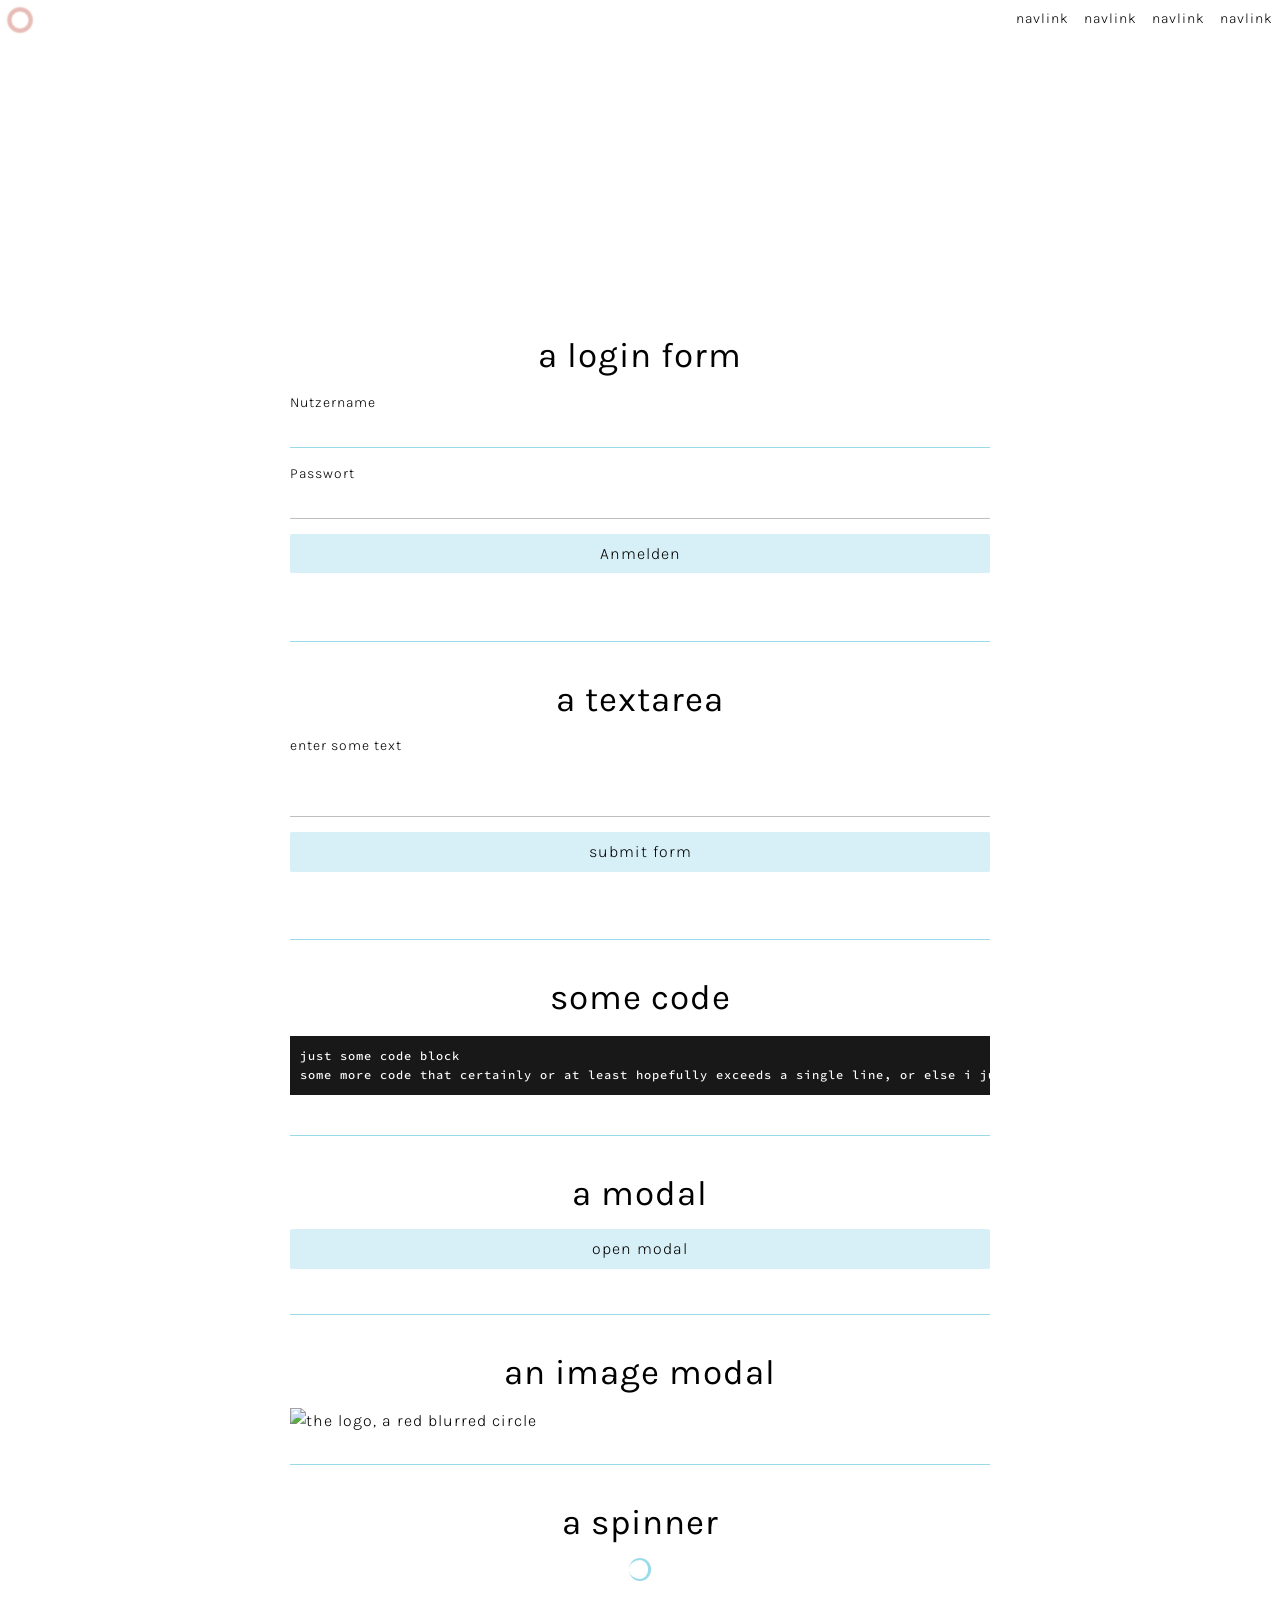
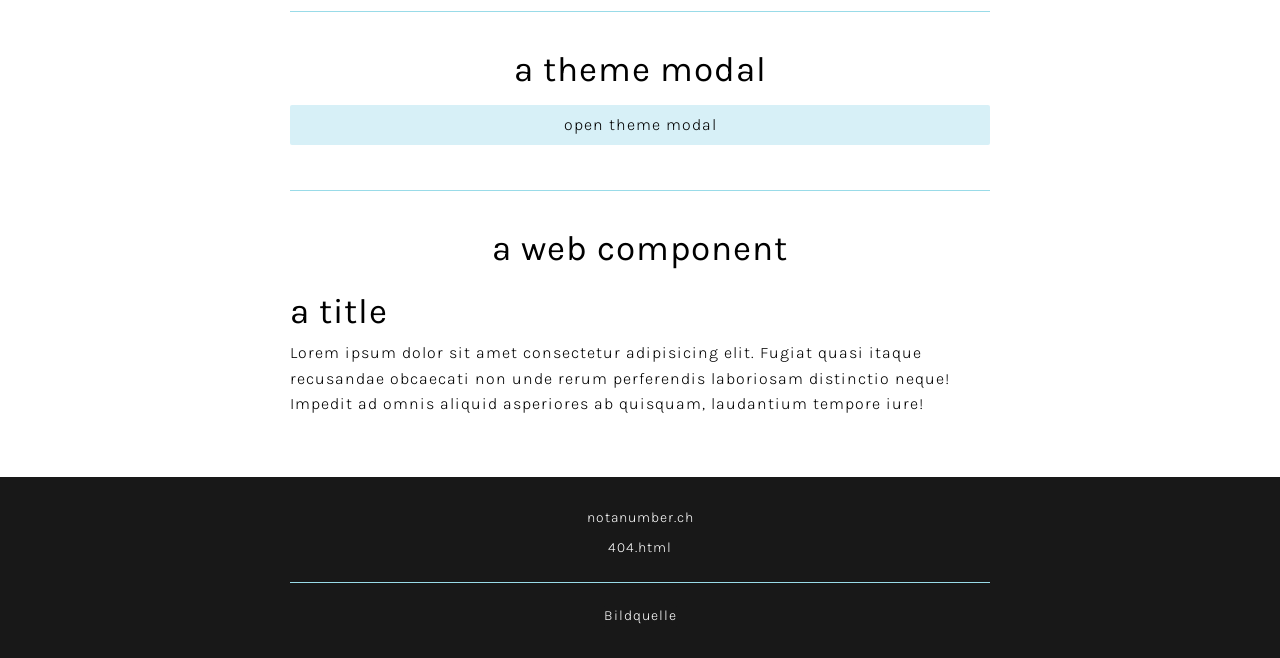
==== commit 2a202784: "fixed image modal" ====
--- a/index.html
+++ b/index.html
@@ -148,15 +148,20 @@
 
             <h2>an image modal</h2>
 
-            <img src="./imgs/logo.png" alt="the logo, a red blurred circle">
-
-            <div id="image-modal-wrapper">
+            <img id="image-modal-logo" class="image-modal-image" src="./imgs/dark-abstract-wallpaper-background-smoke-texture.jpg" alt="the logo, a red blurred circle">
+
+            <div id="image-modal">
+
+                <div id="image-modal-header" class="modal-header">
+                        
+                    <button class="link"><svg class="icon" xmlns="http://www.w3.org/2000/svg" height="24" viewBox="0 -960 960 960" width="24"><path d="M256-213.847 213.847-256l224-224-224-224L256-746.153l224 224 224-224L746.153-704l-224 224 224 224L704-213.847l-224-224-224 224Z" /></svg></button>
+                    
+                </div>
 
                 <img id="image-modal-image" src="./imgs/logo.png">
                 
             </div>
         
-
         </article>
 
         <article id="spinner">
@@ -168,7 +173,7 @@
 
         </article>
 
-        <article id="theme">
+        <article>
 
             <h2>a theme modal</h2>
 
--- a/main.css
+++ b/main.css
@@ -516,6 +516,13 @@
 
 /* Toggle */
 
+div.toggle {
+    display: grid;
+    grid-template-columns: max-content max-content;
+    align-items: center;
+    gap: var(--default-gap);
+}
+
 .toggle-input {
     display: none;
 }
--- a/_image-modal.css
+++ b/_image-modal.css
@@ -1,22 +1,26 @@
-.image-modal-:hover {
+/* .image-modal-image:hover {
     filter: brightness(1.1);
-}
+} */
 
-#show-img-wrapper {
+#image-modal {
     position: fixed;
     top: 0;
     left: 0;
     z-index: 5;
     height: 100vh;
-    width: 100vw;
-    
+    width: calc(100vw - (100vw - 100%));
+        
     display: none;
-    align-items: center;
+    align-content: center;
     justify-content: center;
     background-color: var(--background);
 }
-#show-img {
+#image-modal.open {
+    display: grid;
+}
+#image-modal-header {
+    text-align: right;
+}
+#image-modal-image {
     display: block;
-    max-height: 100vh;
-    max-width: 100vw;
 }
